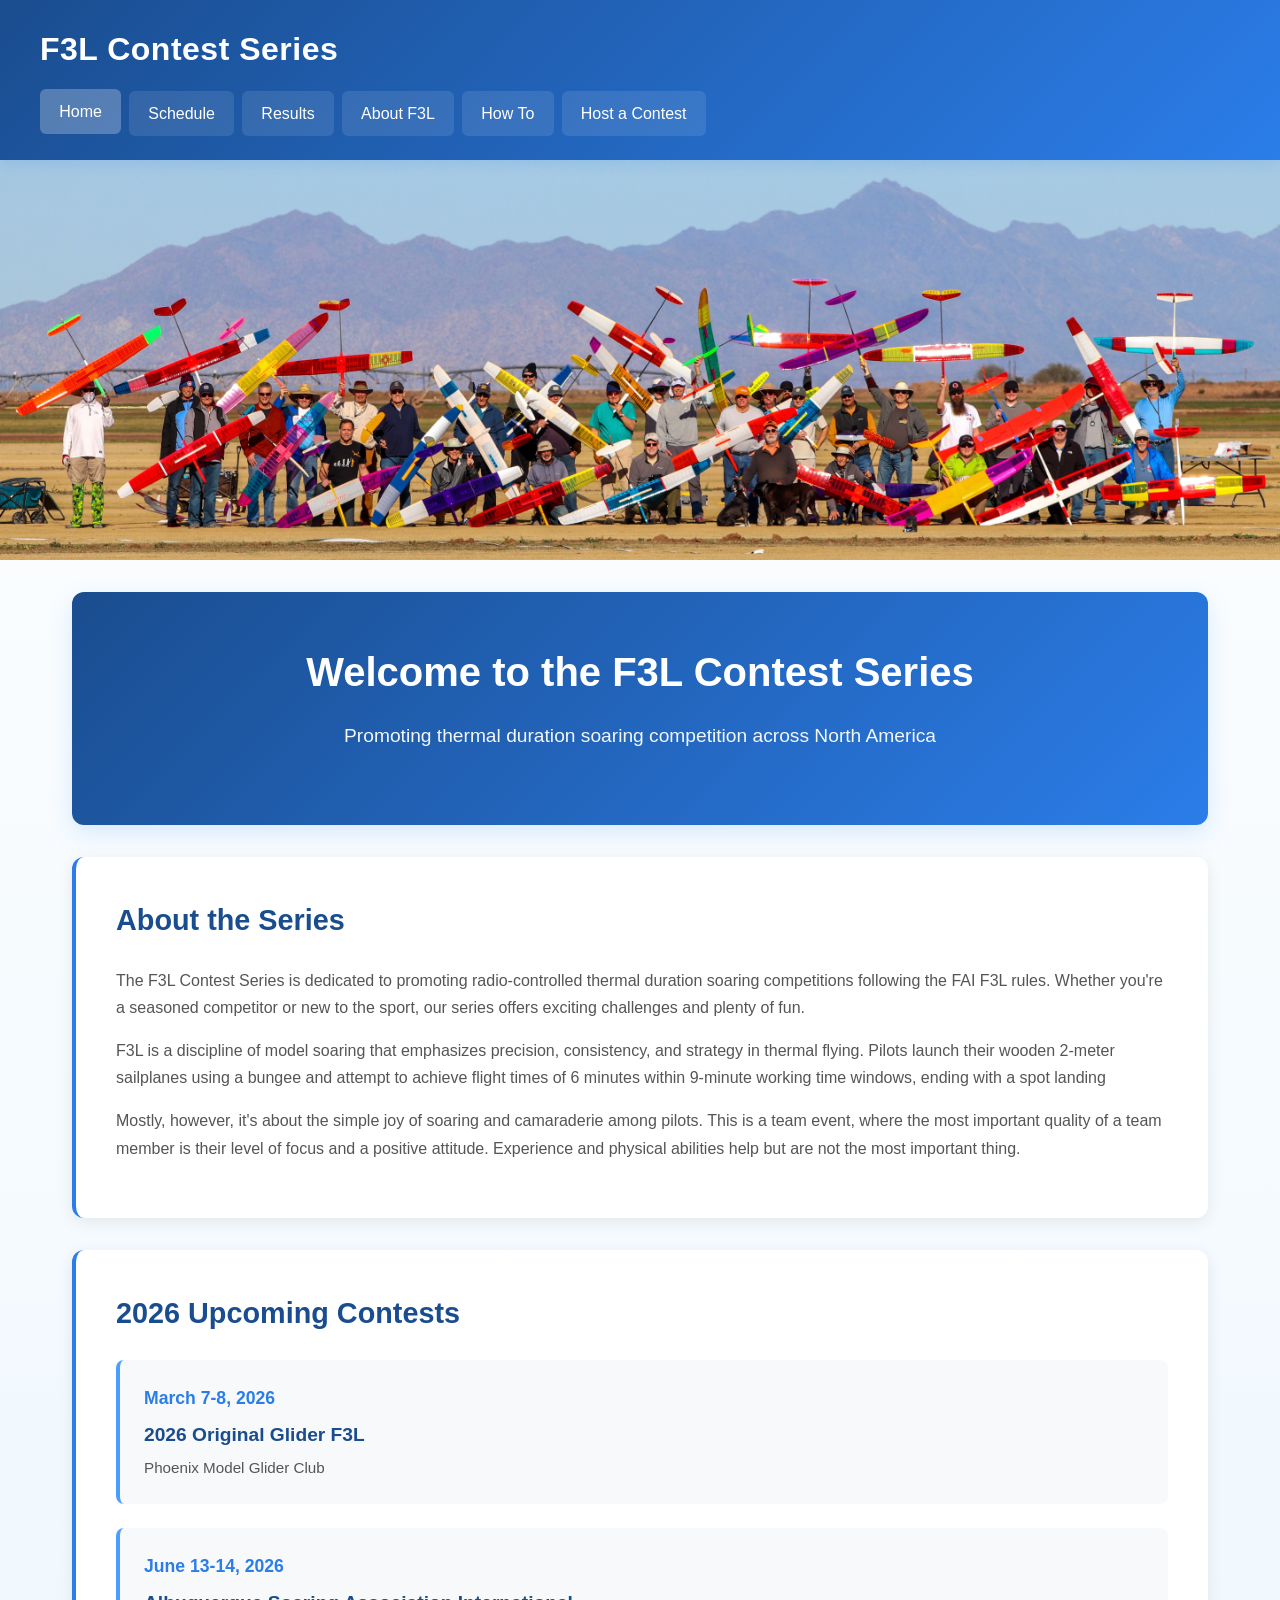
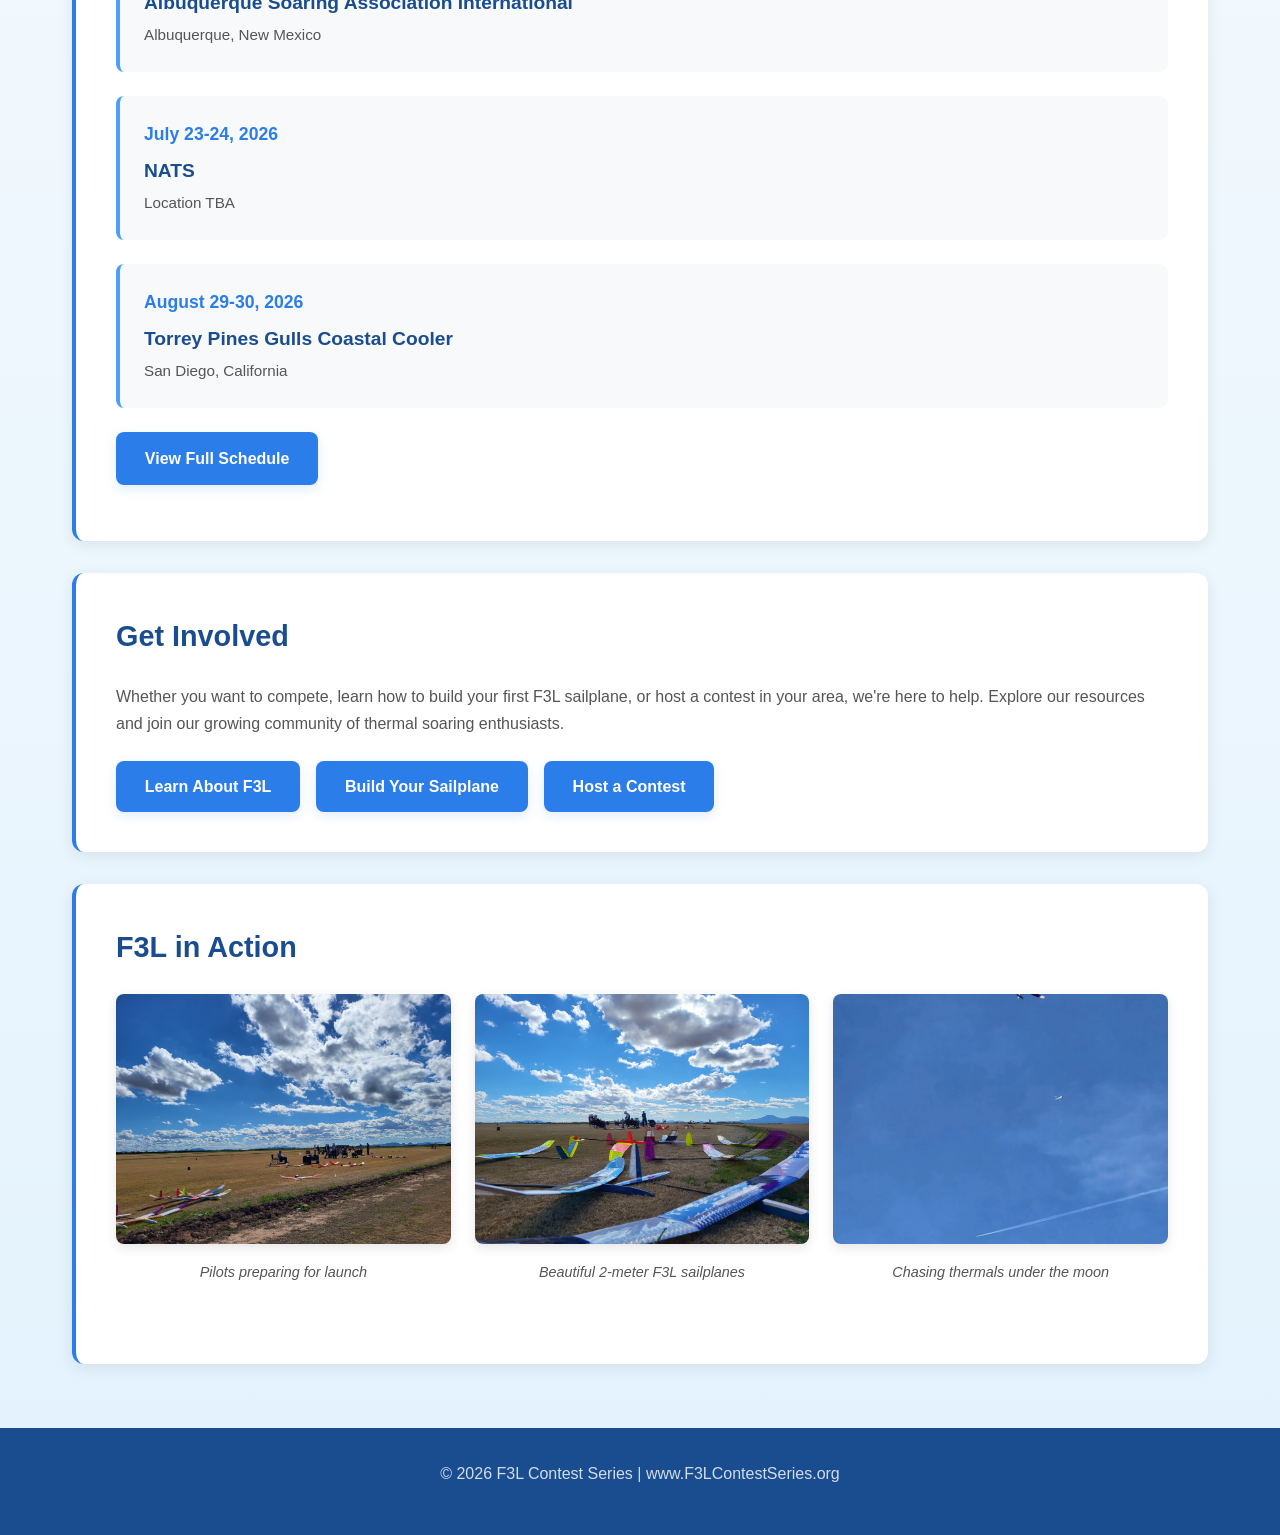
==== index.html @ 9ebe704e "Initial commit" ====
<!DOCTYPE html>
<html lang="en">
<head>
    <meta charset="UTF-8">
    <meta name="viewport" content="width=device-width, initial-scale=1.0">
    <title>F3L Contest Series - Home</title>
    <link rel="stylesheet" href="styles.css">
</head>
<body>
    <header>
        <div class="header-content">
            <h1>F3L Contest Series</h1>
            <nav>
                <ul>
                    <li><a href="index.html" class="active">Home</a></li>
                    <li><a href="schedule.html">Schedule</a></li>
                    <li><a href="results.html">Results</a></li>
                    <li><a href="about.html">About F3L</a></li>
                    <li><a href="howto.html">How To</a></li>
                    <li><a href="host.html">Host a Contest</a></li>
                </ul>
            </nav>
        </div>
    </header>

    <div class="banner-image">
        <img src="assets/PhxPilots.JPG" alt="F3L Pilots at Phoenix">
    </div>

    <main>
        <div class="hero">
            <h2>Welcome to the F3L Contest Series</h2>
            <p>Promoting thermal duration soaring competition across North America</p>
        </div>

        <div class="content-card">
            <h2>About the Series</h2>
            <p>The F3L Contest Series is dedicated to promoting radio-controlled thermal duration soaring competitions following the FAI F3L rules. Whether you're a seasoned competitor or new to the sport, our series offers exciting challenges and plenty of fun.</p>
            <p>F3L is a discipline of model soaring that emphasizes precision, consistency, and strategy in thermal flying. Pilots launch their wooden 2-meter sailplanes using a bungee and attempt to achieve flight times of 6 minutes within 9-minute working time windows, ending with a spot landing</p>
            <p>Mostly, however, it's about the simple joy of soaring and  camaraderie among pilots. This is a team event, where the most important quality of a team member is their level of focus and a positive attitude. Experience and physical abilities help but are not the most important thing.</p>
        </div>

        <div class="content-card">
            <h2>2026 Upcoming Contests</h2>
            
            <div class="event-card">
                <div class="event-date">March 7-8, 2026</div>
                <div class="event-title">2026 Original Glider F3L</div>
                <div class="event-location">Phoenix Model Glider Club</div>
            </div>

            <div class="event-card">
                <div class="event-date">June 13-14, 2026</div>
                <div class="event-title">Albuquerque Soaring Association International</div>
                <div class="event-location">Albuquerque, New Mexico</div>
            </div>

            <div class="event-card">
                <div class="event-date">July 23-24, 2026</div>
                <div class="event-title">NATS</div>
                <div class="event-location">Location TBA</div>
            </div>

            <div class="event-card">
                <div class="event-date">August 29-30, 2026</div>
                <div class="event-title">Torrey Pines Gulls Coastal Cooler</div>
                <div class="event-location">San Diego, California</div>
            </div>

            <p style="margin-top: 1.5rem;">
                <a href="schedule.html" class="btn">View Full Schedule</a>
            </p>
        </div>

        <div class="content-card">
            <h2>Get Involved</h2>
            <p>Whether you want to compete, learn how to build your first F3L sailplane, or host a contest in your area, we're here to help. Explore our resources and join our growing community of thermal soaring enthusiasts.</p>
            <div style="margin-top: 1.5rem; display: flex; gap: 1rem; flex-wrap: wrap;">
                <a href="about.html" class="btn">Learn About F3L</a>
                <a href="howto.html" class="btn-secondary">Build Your Sailplane</a>
                <a href="host.html" class="btn-secondary">Host a Contest</a>
            </div>
        </div>

        <div class="content-card">
            <h2>F3L in Action</h2>
            <div class="image-grid">
                <div>
                    <img src="assets/flight_line.jpg" alt="F3L pilots at the flight line">
                    <p class="image-caption">Pilots preparing for launch</p>
                </div>
                <div>
                    <img src="assets/planes_1.jpg" alt="F3L sailplanes">
                    <p class="image-caption">Beautiful 2-meter F3L sailplanes</p>
                </div>
                <div>
                    <img src="assets/soaring_moon.JPG" alt="Sailplane soaring past the moon">
                    <p class="image-caption">Chasing thermals under the moon</p>
                </div>
            </div>
        </div>
    </main>

    <footer>
        <p>&copy; 2026 F3L Contest Series | <a href="http://www.f3lcontestseries.org" style="color: rgba(255,255,255,0.8);">www.F3LContestSeries.org</a></p>
    </footer>
</body>
</html>
---- styles.css ----
/* F3L Contest Series - Main Stylesheet */

:root {
  --sky-blue: #2b7de9;
  --deep-blue: #1a4d8f;
  --light-blue: #e3f2fd;
  --accent-blue: #4a9eff;
  --white: #ffffff;
  --off-white: #f8f9fa;
  --text-dark: #1a1a1a;
  --text-gray: #555555;
  --border-color: #d1e3f8;
  --shadow: rgba(43, 125, 233, 0.15);
}

* {
  margin: 0;
  padding: 0;
  box-sizing: border-box;
}

body {
  font-family: 'Segoe UI', Tahoma, Geneva, Verdana, sans-serif;
  line-height: 1.6;
  color: var(--text-dark);
  background: linear-gradient(to bottom, var(--white) 0%, var(--light-blue) 100%);
  min-height: 100vh;
}

/* Header & Navigation */
header {
  background: linear-gradient(135deg, var(--deep-blue) 0%, var(--sky-blue) 100%);
  color: var(--white);
  padding: 1.5rem 2rem;
  box-shadow: 0 4px 12px var(--shadow);
  position: sticky;
  top: 0;
  z-index: 1000;
}

.header-content {
  max-width: 1200px;
  margin: 0 auto;
}

h1 {
  font-size: 2rem;
  font-weight: 600;
  margin-bottom: 1rem;
  letter-spacing: 0.5px;
}

nav ul {
  list-style: none;
  display: flex;
  flex-wrap: wrap;
  gap: 0.5rem;
}

nav a {
  color: var(--white);
  text-decoration: none;
  padding: 0.6rem 1.2rem;
  border-radius: 6px;
  transition: all 0.3s ease;
  background: rgba(255, 255, 255, 0.1);
  font-weight: 500;
  display: inline-block;
}

nav a:hover,
nav a.active {
  background: rgba(255, 255, 255, 0.25);
  transform: translateY(-2px);
}

/* Banner Image */
.banner-image {
  width: 100%;
  overflow: hidden;
  max-height: 400px;
  position: relative;
}

.banner-image img {
  width: 100%;
  height: auto;
  display: block;
  object-fit: cover;
  max-height: 400px;
}

/* Main Content */
main {
  max-width: 1200px;
  margin: 2rem auto;
  padding: 0 2rem;
}

.content-card {
  background: var(--white);
  border-radius: 12px;
  padding: 2.5rem;
  margin-bottom: 2rem;
  box-shadow: 0 4px 16px rgba(0, 0, 0, 0.08);
  border-left: 4px solid var(--sky-blue);
}

h2 {
  color: var(--deep-blue);
  font-size: 1.8rem;
  margin-bottom: 1.5rem;
  font-weight: 600;
}

h3 {
  color: var(--sky-blue);
  font-size: 1.4rem;
  margin-top: 2rem;
  margin-bottom: 1rem;
  font-weight: 600;
}

p {
  margin-bottom: 1rem;
  color: var(--text-gray);
  line-height: 1.7;
}

/* Links */
a {
  color: var(--sky-blue);
  text-decoration: none;
  transition: color 0.3s ease;
}

a:hover {
  color: var(--deep-blue);
  text-decoration: underline;
}

/* Buttons & CTAs */
.btn {
  display: inline-block;
  padding: 0.8rem 1.8rem;
  background: var(--sky-blue);
  color: var(--white);
  border-radius: 8px;
  text-decoration: none;
  font-weight: 600;
  transition: all 0.3s ease;
  border: none;
  cursor: pointer;
  box-shadow: 0 4px 12px var(--shadow);
}

.btn:hover {
  background: var(--deep-blue);
  transform: translateY(-2px);
  box-shadow: 0 6px 16px var(--shadow);
  text-decoration: none;
}

.btn-secondary {
  display: inline-block;
  padding: 0.8rem 1.8rem;
  background: var(--sky-blue);
  color: var(--white);
  border-radius: 8px;
  text-decoration: none;
  font-weight: 600;
  transition: all 0.3s ease;
  border: none;
  cursor: pointer;
  box-shadow: 0 4px 12px var(--shadow);
}

.btn-secondary:hover {
  background: var(--deep-blue);
  transform: translateY(-2px);
  box-shadow: 0 6px 16px var(--shadow);
  text-decoration: none;
}

/* Event Cards */
.event-card {
  background: var(--off-white);
  border-left: 4px solid var(--accent-blue);
  padding: 1.5rem;
  margin-bottom: 1.5rem;
  border-radius: 8px;
  transition: all 0.3s ease;
}

.event-card:hover {
  background: var(--white);
  box-shadow: 0 4px 12px rgba(0, 0, 0, 0.1);
  transform: translateX(8px);
}

.event-date {
  color: var(--sky-blue);
  font-weight: 600;
  font-size: 1.1rem;
  margin-bottom: 0.5rem;
}

.event-title {
  color: var(--deep-blue);
  font-size: 1.2rem;
  font-weight: 600;
  margin-bottom: 0.3rem;
}

.event-location {
  color: var(--text-gray);
  font-size: 0.95rem;
}

/* YouTube Embeds */
.video-container {
  position: relative;
  padding-bottom: 56.25%;
  height: 0;
  overflow: hidden;
  margin: 1.5rem 0;
  border-radius: 8px;
  box-shadow: 0 4px 12px rgba(0, 0, 0, 0.1);
}

.video-container iframe {
  position: absolute;
  top: 0;
  left: 0;
  width: 100%;
  height: 100%;
  border-radius: 8px;
}

/* Resource Links */
.resource-list {
  list-style: none;
  margin: 1rem 0;
}

.resource-list li {
  margin-bottom: 1rem;
  padding-left: 1.5rem;
  position: relative;
}

.resource-list li:before {
  content: "→";
  position: absolute;
  left: 0;
  color: var(--sky-blue);
  font-weight: bold;
}

.resource-list a {
  font-weight: 500;
}

/* Download Links */
.download-link {
  display: inline-flex;
  align-items: center;
  gap: 0.5rem;
  padding: 0.8rem 1.5rem;
  background: var(--light-blue);
  color: var(--deep-blue);
  border-radius: 8px;
  margin: 0.5rem 0.5rem 0.5rem 0;
  transition: all 0.3s ease;
  font-weight: 500;
  text-decoration: none;
}

.download-link:hover {
  background: var(--sky-blue);
  color: var(--white);
  transform: translateY(-2px);
  text-decoration: none;
}

/* Tables */
table {
  width: 100%;
  border-collapse: collapse;
  margin: 1.5rem 0;
  background: var(--white);
  border-radius: 8px;
  overflow: hidden;
  box-shadow: 0 2px 8px rgba(0, 0, 0, 0.05);
}

th, td {
  padding: 1rem;
  text-align: left;
  border-bottom: 1px solid var(--border-color);
}

th {
  background: var(--light-blue);
  color: var(--deep-blue);
  font-weight: 600;
}

tr:hover {
  background: var(--off-white);
}

/* Image Placeholders */
.image-placeholder {
  background: linear-gradient(135deg, var(--light-blue) 0%, var(--white) 100%);
  border: 2px dashed var(--border-color);
  border-radius: 8px;
  padding: 3rem;
  text-align: center;
  color: var(--text-gray);
  margin: 1.5rem 0;
}

/* Hero Section */
.hero {
  background: linear-gradient(135deg, var(--deep-blue) 0%, var(--sky-blue) 100%);
  color: var(--white);
  padding: 3rem 2.5rem;
  border-radius: 12px;
  margin-bottom: 2rem;
  text-align: center;
  box-shadow: 0 8px 24px var(--shadow);
}

.hero h2 {
  color: var(--white);
  font-size: 2.5rem;
  margin-bottom: 1rem;
}

.hero p {
  color: rgba(255, 255, 255, 0.95);
  font-size: 1.2rem;
  margin-bottom: 1.5rem;
}

/* Footer */
footer {
  background: var(--deep-blue);
  color: var(--white);
  text-align: center;
  padding: 2rem;
  margin-top: 4rem;
}

footer p {
  color: rgba(255, 255, 255, 0.8);
}

/* Responsive Design */
@media (max-width: 768px) {
  header {
    padding: 1rem;
  }

  h1 {
    font-size: 1.5rem;
  }

  nav ul {
    gap: 0.3rem;
  }

  nav a {
    padding: 0.5rem 0.8rem;
    font-size: 0.9rem;
  }

  main {
    padding: 0 1rem;
  }

  .content-card {
    padding: 1.5rem;
  }

  h2 {
    font-size: 1.5rem;
  }

  h3 {
    font-size: 1.2rem;
  }

  .hero {
    padding: 2rem 1.5rem;
  }

  .hero h2 {
    font-size: 1.8rem;
  }

  .hero p {
    font-size: 1rem;
  }

  table {
    font-size: 0.9rem;
  }

  th, td {
    padding: 0.7rem;
  }
}

@media (max-width: 480px) {
  nav ul {
    flex-direction: column;
  }

  nav a {
    text-align: center;
    width: 100%;
  }

  .event-card:hover {
    transform: translateX(0);
  }
}

/* Tabs for Results Page */
.tabs {
  display: flex;
  gap: 0.5rem;
  margin-bottom: 1.5rem;
  border-bottom: 2px solid var(--border-color);
}

.tab-button {
  padding: 0.8rem 1.5rem;
  background: transparent;
  color: var(--text-gray);
  border: none;
  border-bottom: 3px solid transparent;
  cursor: pointer;
  font-size: 1rem;
  font-weight: 600;
  transition: all 0.3s ease;
}

.tab-button:hover {
  color: var(--sky-blue);
}

.tab-button.active {
  color: var(--deep-blue);
  border-bottom-color: var(--sky-blue);
}

.tab-content {
  display: none;
}

.tab-content.active {
  display: block;
}

.standings-iframe {
  width: 100%;
  height: 800px;
  border: 1px solid var(--border-color);
  border-radius: 8px;
  background: var(--white);
}

/* Content Images */
.content-image {
  width: 100%;
  max-width: 800px;
  height: auto;
  border-radius: 8px;
  box-shadow: 0 4px 12px rgba(0, 0, 0, 0.1);
  margin: 1.5rem auto;
  display: block;
}

.content-image-small {
  width: 100%;
  max-width: 500px;
  height: auto;
  border-radius: 8px;
  box-shadow: 0 4px 12px rgba(0, 0, 0, 0.1);
  margin: 1.5rem auto;
  display: block;
}

.image-caption {
  text-align: center;
  font-style: italic;
  color: var(--text-gray);
  font-size: 0.9rem;
  margin-top: 0.5rem;
}

.image-grid {
  display: grid;
  grid-template-columns: repeat(auto-fit, minmax(300px, 1fr));
  gap: 1.5rem;
  margin: 1.5rem 0;
}

.image-grid img {
  width: 100%;
  height: 250px;
  object-fit: cover;
  border-radius: 8px;
  box-shadow: 0 4px 12px rgba(0, 0, 0, 0.1);
}

@media (max-width: 768px) {
  .tabs {
    flex-direction: column;
    gap: 0;
  }
  
  .image-grid {
    grid-template-columns: 1fr;
  }
}

  .tab-button {
    width: 100%;
    text-align: left;
    border-bottom: 1px solid var(--border-color);
  }

  .tab-button.active {
    background: var(--light-blue);
    border-left: 4px solid var(--sky-blue);
  }

  .standings-iframe {
    height: 600px;
  }
}
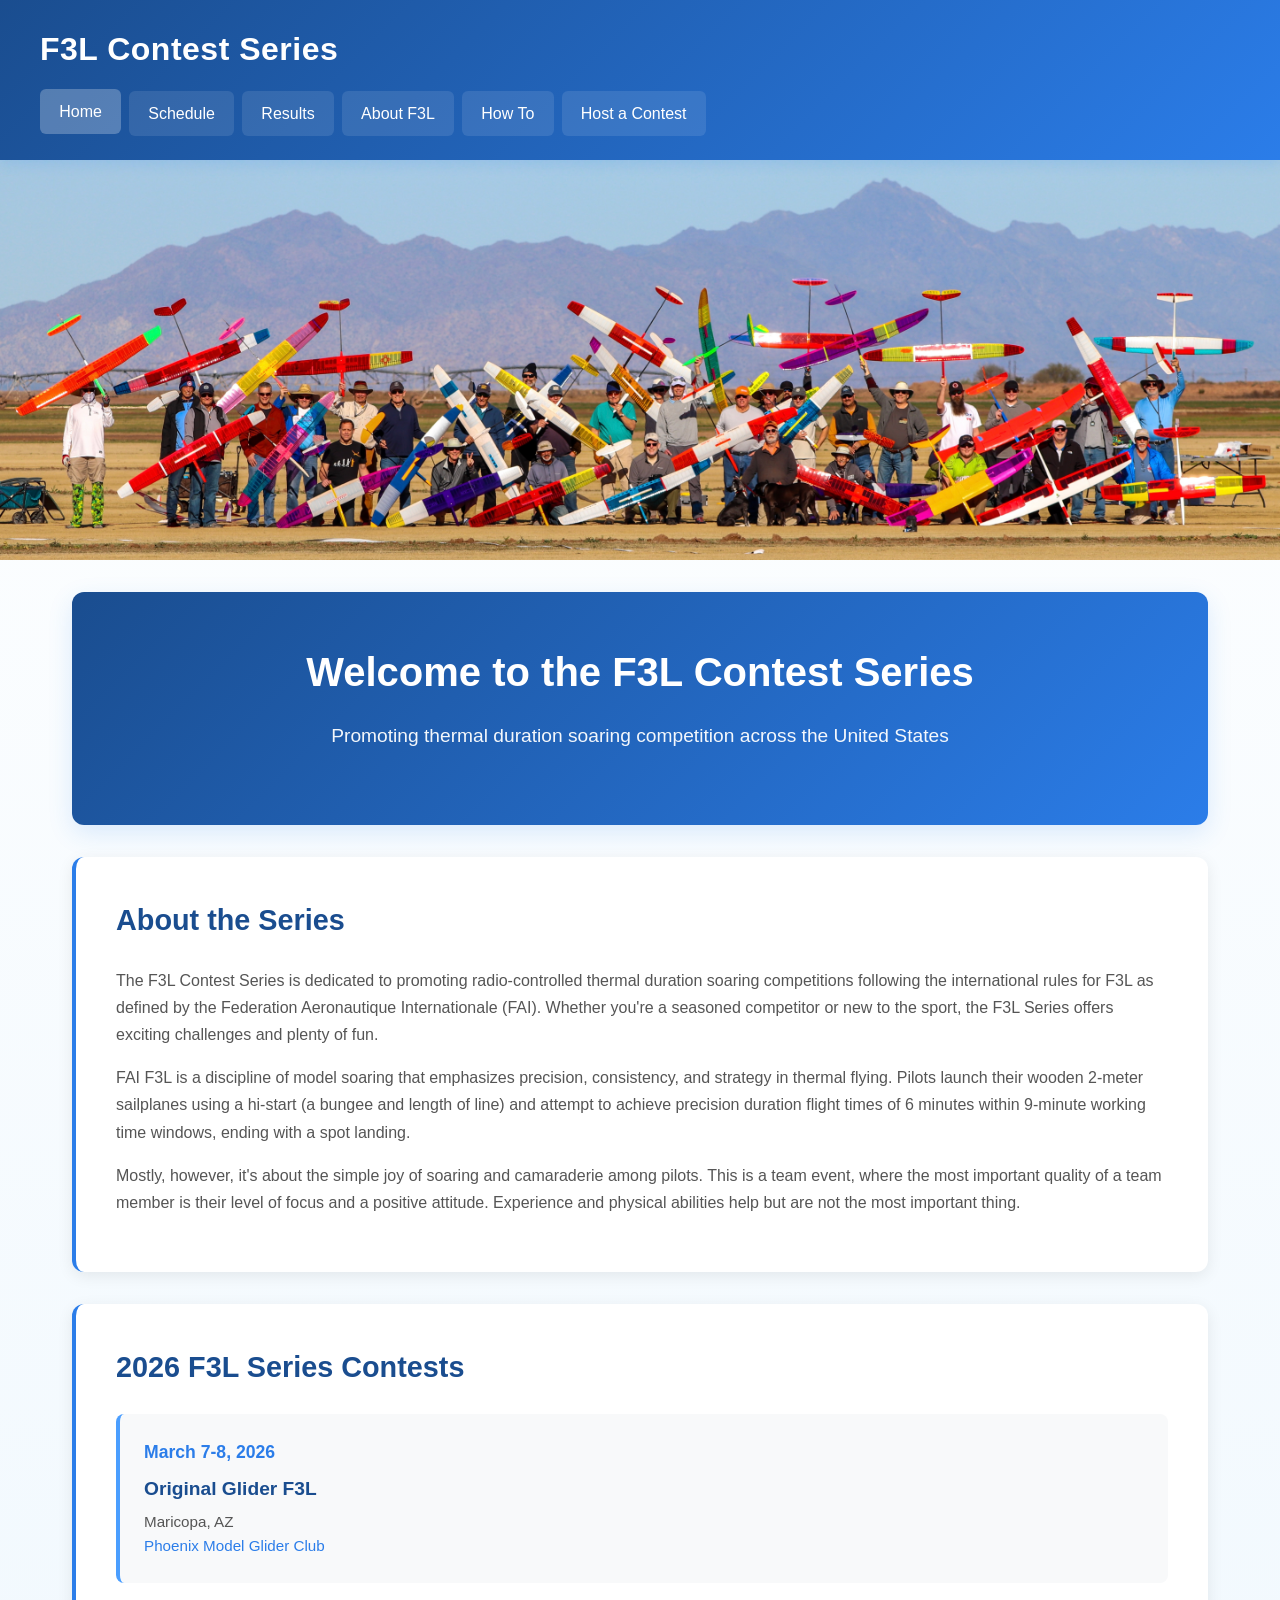
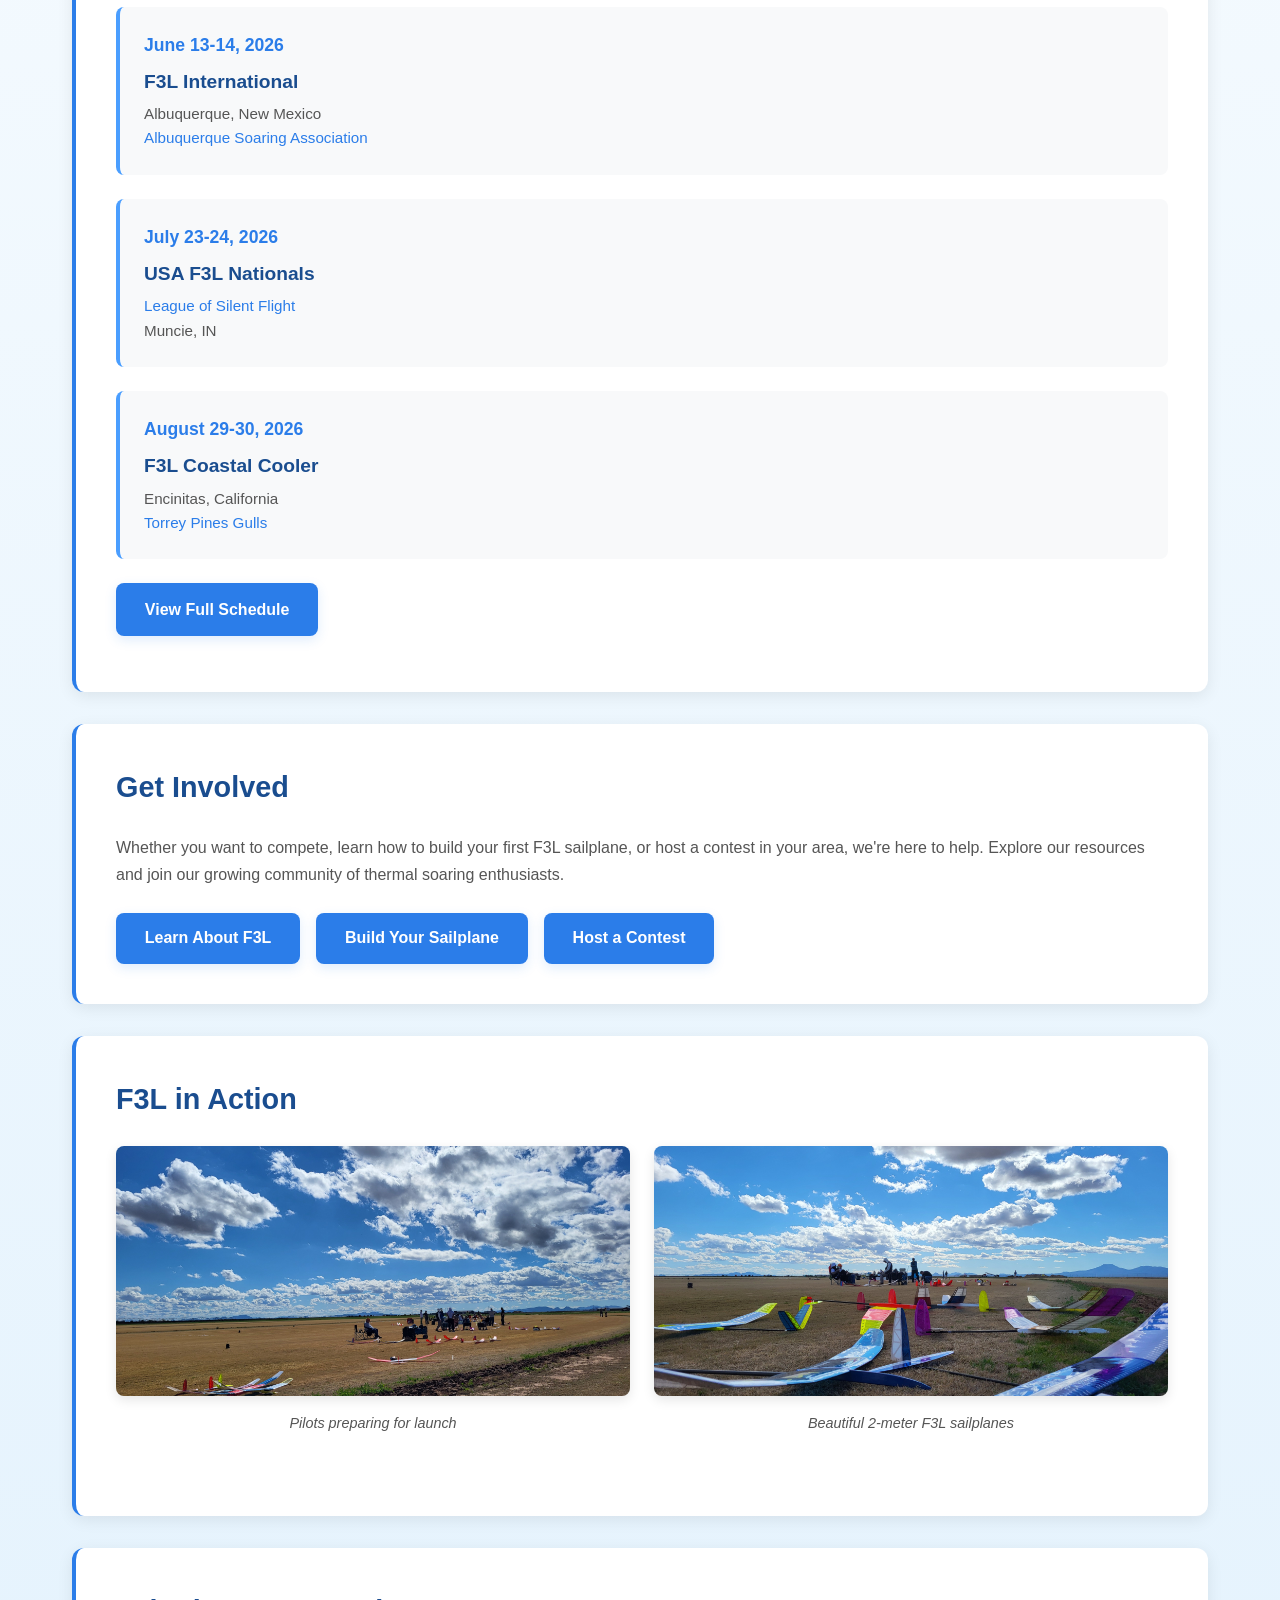
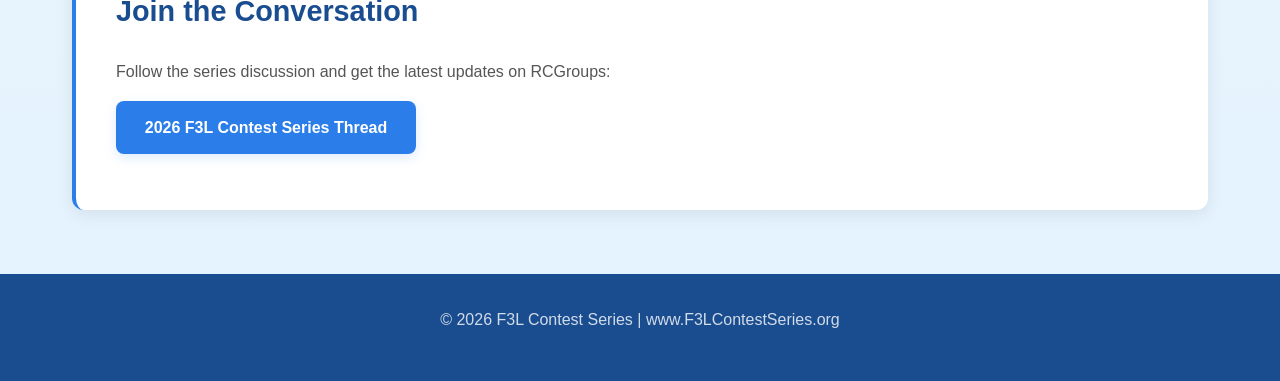
==== commit be970f61: "Apply Gary's feedback: update content, contest details, and add hyperlinks - Changed tagline from 'N" ====
--- a/index.html
+++ b/index.html
@@ -30,41 +30,45 @@
     <main>
         <div class="hero">
             <h2>Welcome to the F3L Contest Series</h2>
-            <p>Promoting thermal duration soaring competition across North America</p>
+            <p>Promoting thermal duration soaring competition across the United States</p>
         </div>
 
         <div class="content-card">
             <h2>About the Series</h2>
-            <p>The F3L Contest Series is dedicated to promoting radio-controlled thermal duration soaring competitions following the FAI F3L rules. Whether you're a seasoned competitor or new to the sport, our series offers exciting challenges and plenty of fun.</p>
-            <p>F3L is a discipline of model soaring that emphasizes precision, consistency, and strategy in thermal flying. Pilots launch their wooden 2-meter sailplanes using a bungee and attempt to achieve flight times of 6 minutes within 9-minute working time windows, ending with a spot landing</p>
-            <p>Mostly, however, it's about the simple joy of soaring and  camaraderie among pilots. This is a team event, where the most important quality of a team member is their level of focus and a positive attitude. Experience and physical abilities help but are not the most important thing.</p>
+            <p>The F3L Contest Series is dedicated to promoting radio-controlled thermal duration soaring competitions following the international rules for F3L as defined by the Federation Aeronautique Internationale (FAI). Whether you're a seasoned competitor or new to the sport, the F3L Series offers exciting challenges and plenty of fun.</p>
+            <p>FAI F3L is a discipline of model soaring that emphasizes precision, consistency, and strategy in thermal flying. Pilots launch their wooden 2-meter sailplanes using a hi-start (a bungee and length of line) and attempt to achieve precision duration flight times of 6 minutes within 9-minute working time windows, ending with a spot landing.</p>
+            <p>Mostly, however, it's about the simple joy of soaring and camaraderie among pilots. This is a team event, where the most important quality of a team member is their level of focus and a positive attitude. Experience and physical abilities help but are not the most important thing.</p>
         </div>
 
         <div class="content-card">
-            <h2>2026 Upcoming Contests</h2>
+            <h2>2026 F3L Series Contests</h2>
             
             <div class="event-card">
                 <div class="event-date">March 7-8, 2026</div>
-                <div class="event-title">2026 Original Glider F3L</div>
-                <div class="event-location">Phoenix Model Glider Club</div>
+                <div class="event-title">Original Glider F3L</div>
+                <div class="event-location">Maricopa, AZ</div>
+                <div class="event-location"><a href="https://www.phoenixmodelgliderclub.net/" target="_blank" rel="noopener">Phoenix Model Glider Club</a></div>
             </div>
 
             <div class="event-card">
                 <div class="event-date">June 13-14, 2026</div>
-                <div class="event-title">Albuquerque Soaring Association International</div>
+                <div class="event-title">F3L International</div>
                 <div class="event-location">Albuquerque, New Mexico</div>
+                <div class="event-location"><a href="http://www.soarabq.org/" target="_blank" rel="noopener">Albuquerque Soaring Association</a></div>
             </div>
 
             <div class="event-card">
                 <div class="event-date">July 23-24, 2026</div>
-                <div class="event-title">NATS</div>
-                <div class="event-location">Location TBA</div>
+                <div class="event-title">USA F3L Nationals</div>
+                <div class="event-location"><a href="https://www.silentflight.org/" target="_blank" rel="noopener">League of Silent Flight</a></div>
+                <div class="event-location">Muncie, IN</div>
             </div>
 
             <div class="event-card">
                 <div class="event-date">August 29-30, 2026</div>
-                <div class="event-title">Torrey Pines Gulls Coastal Cooler</div>
-                <div class="event-location">San Diego, California</div>
+                <div class="event-title">F3L Coastal Cooler</div>
+                <div class="event-location">Encinitas, California</div>
+                <div class="event-location"><a href="https://www.torreypinesgulls.org/" target="_blank" rel="noopener">Torrey Pines Gulls</a></div>
             </div>
 
             <p style="margin-top: 1.5rem;">
@@ -93,11 +97,15 @@
                     <img src="assets/planes_1.jpg" alt="F3L sailplanes">
                     <p class="image-caption">Beautiful 2-meter F3L sailplanes</p>
                 </div>
-                <div>
-                    <img src="assets/soaring_moon.JPG" alt="Sailplane soaring past the moon">
-                    <p class="image-caption">Chasing thermals under the moon</p>
-                </div>
             </div>
+        </div>
+
+        <div class="content-card">
+            <h2>Join the Conversation</h2>
+            <p>Follow the series discussion and get the latest updates on RCGroups:</p>
+            <p style="margin-top: 1rem;">
+                <a href="https://www.rcgroups.com/forums/showthread.php?4846469-2026-F3L-Contest-Series&perpage=50#post54529531" class="btn" target="_blank" rel="noopener">2026 F3L Contest Series Thread</a>
+            </p>
         </div>
     </main>
 
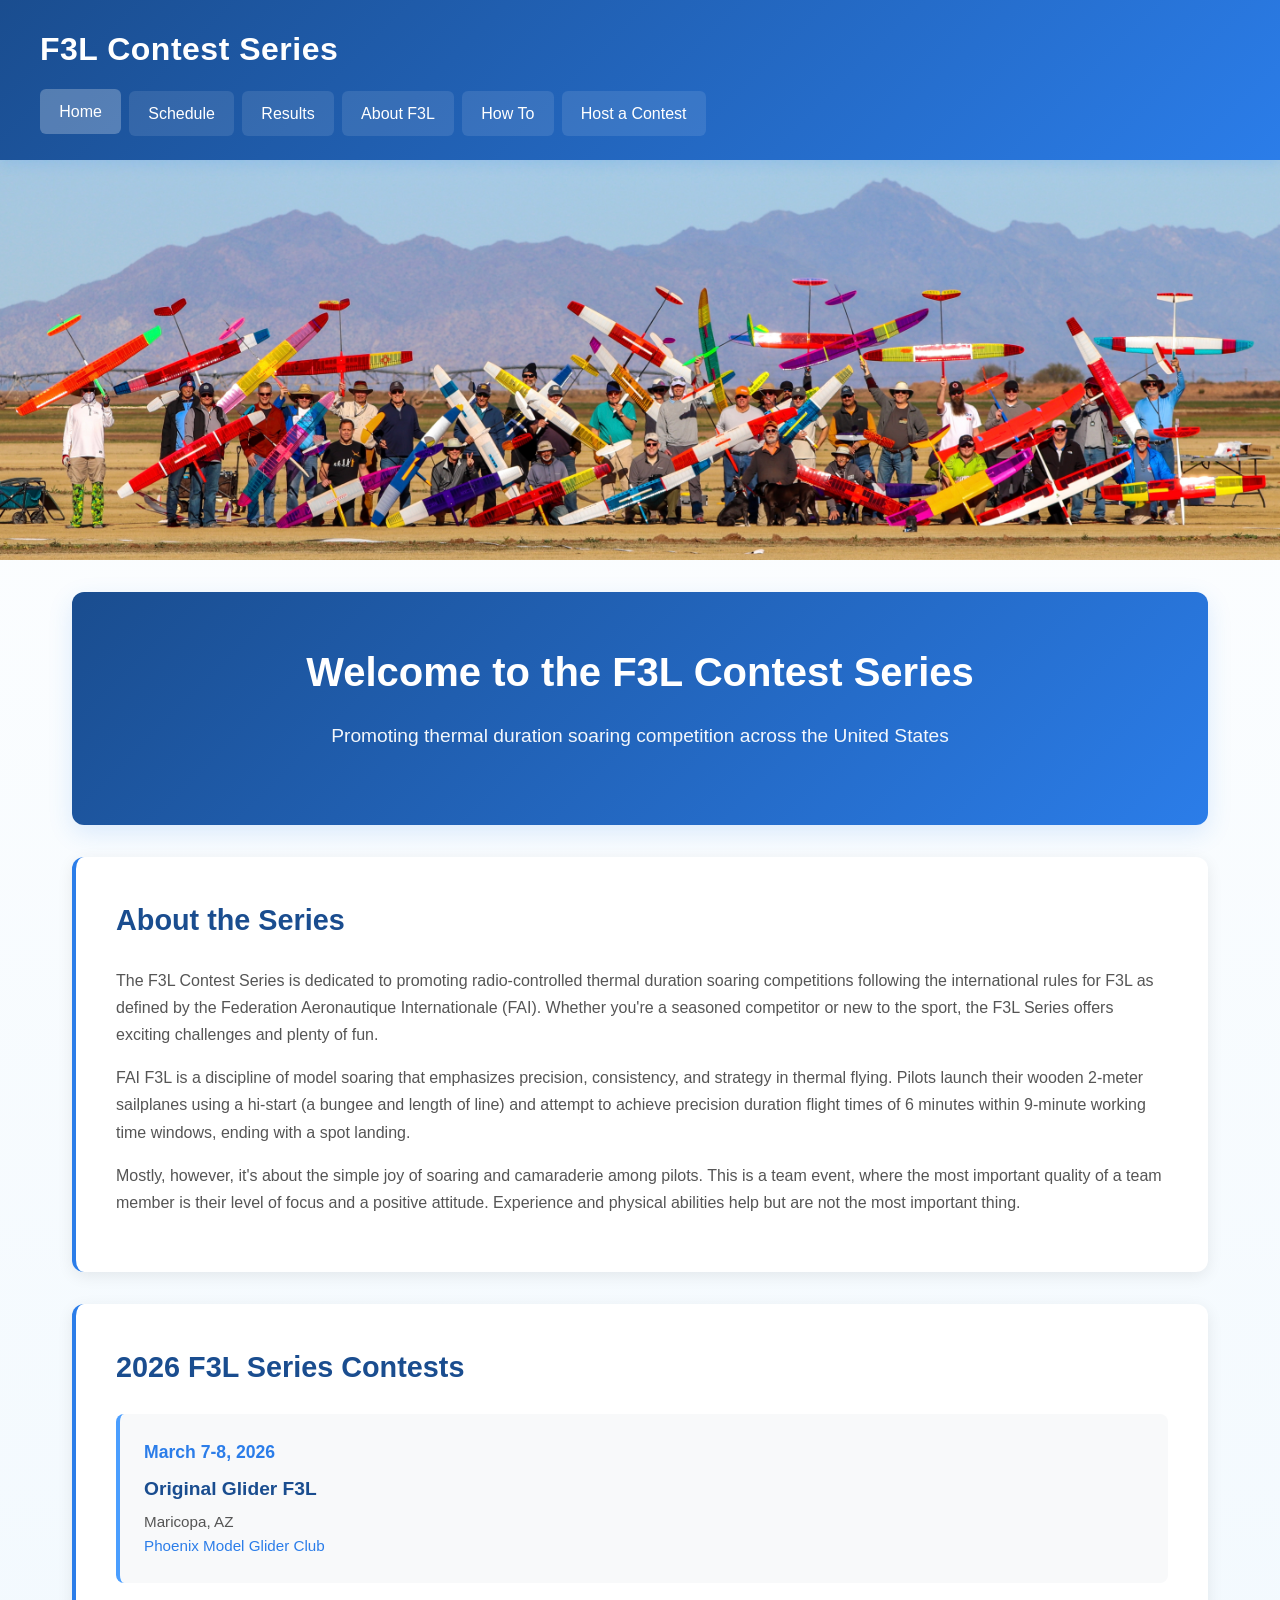
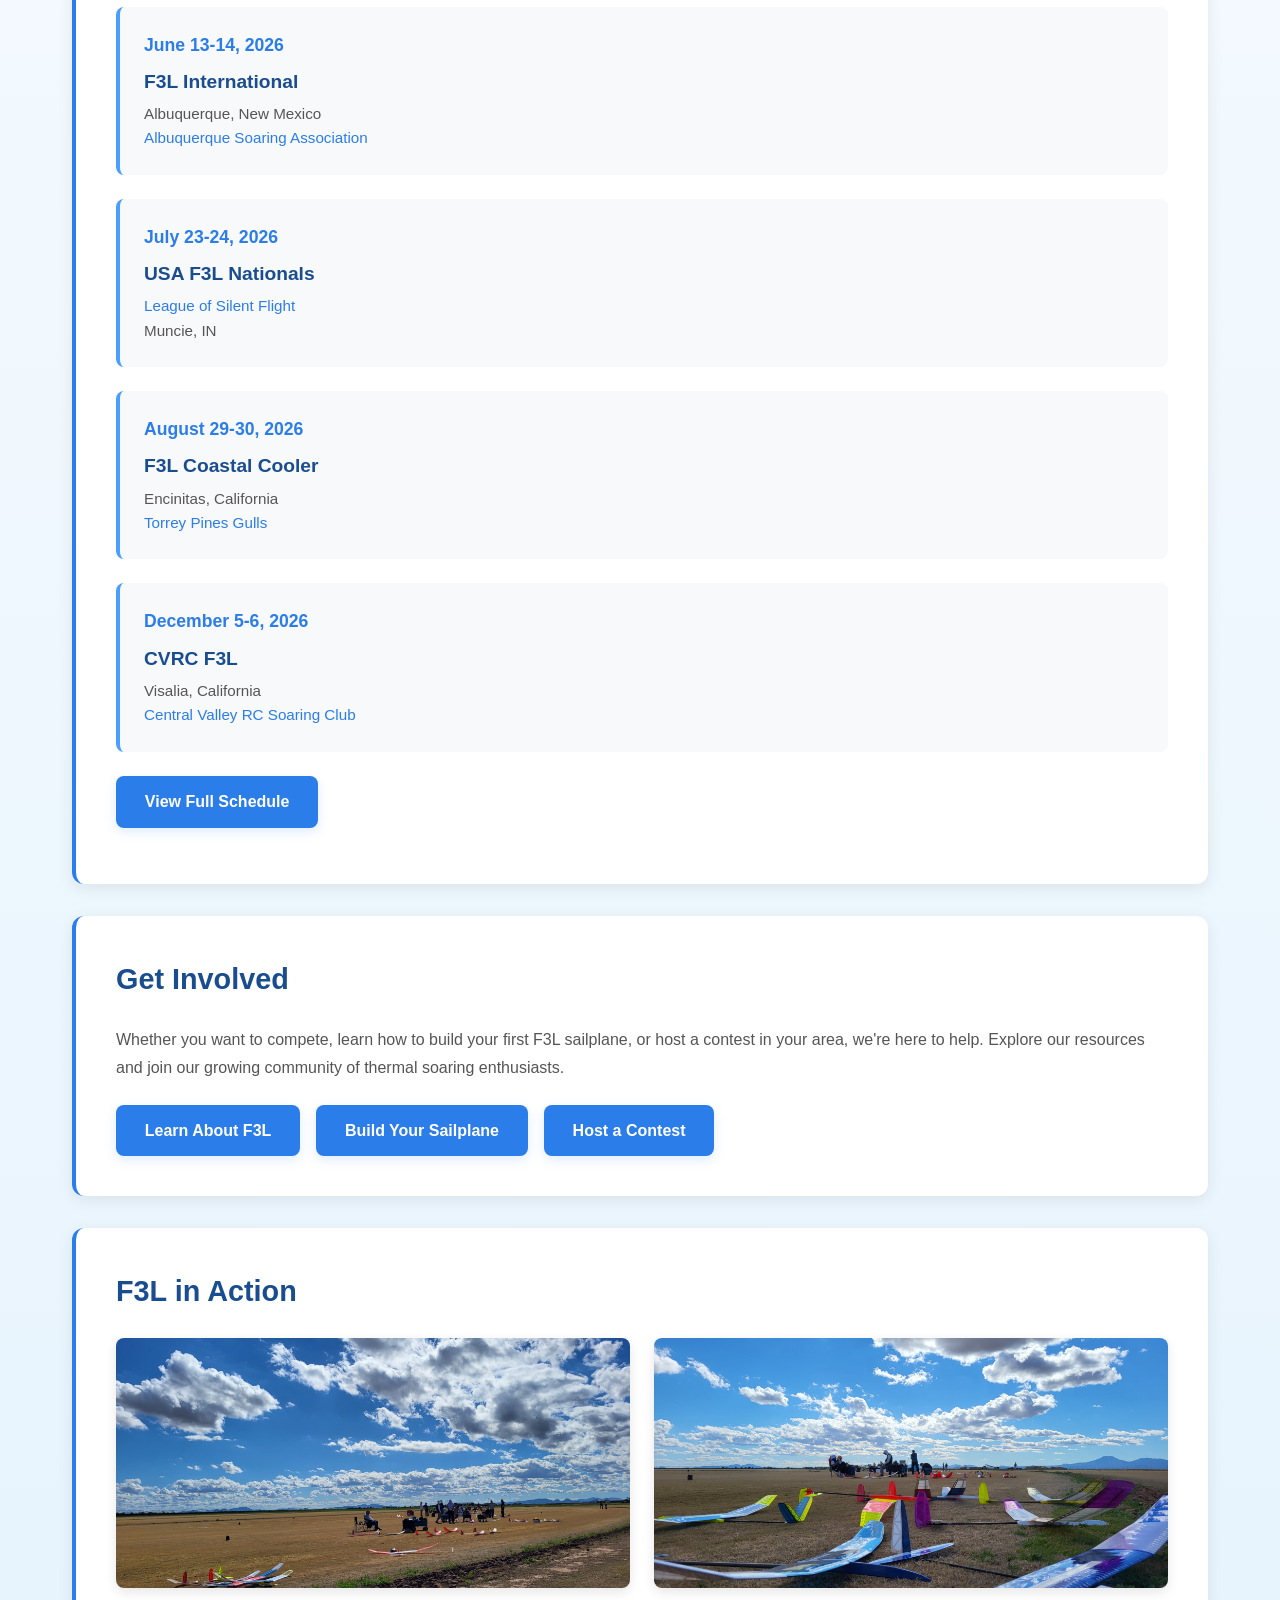
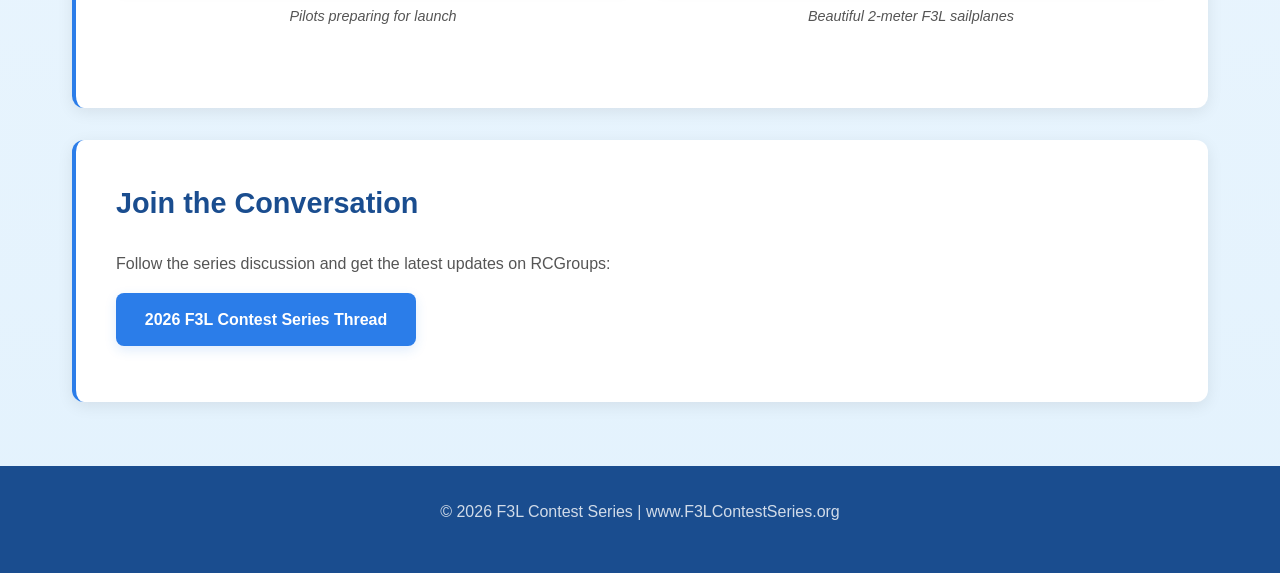
==== commit 86cee1bd: "Schedule: completed statuses with results links, CVRC Dec 5-6, PGMC Mar 2027 schedule.html: rename "" ====
--- a/index.html
+++ b/index.html
@@ -71,6 +71,13 @@
                 <div class="event-location"><a href="https://www.torreypinesgulls.org/" target="_blank" rel="noopener">Torrey Pines Gulls</a></div>
             </div>
 
+            <div class="event-card">
+                <div class="event-date">December 5-6, 2026</div>
+                <div class="event-title">CVRC F3L</div>
+                <div class="event-location">Visalia, California</div>
+                <div class="event-location"><a href="https://cvrcsoaring.wordpress.com/" target="_blank" rel="noopener">Central Valley RC Soaring Club</a></div>
+            </div>
+
             <p style="margin-top: 1.5rem;">
                 <a href="schedule.html" class="btn">View Full Schedule</a>
             </p>
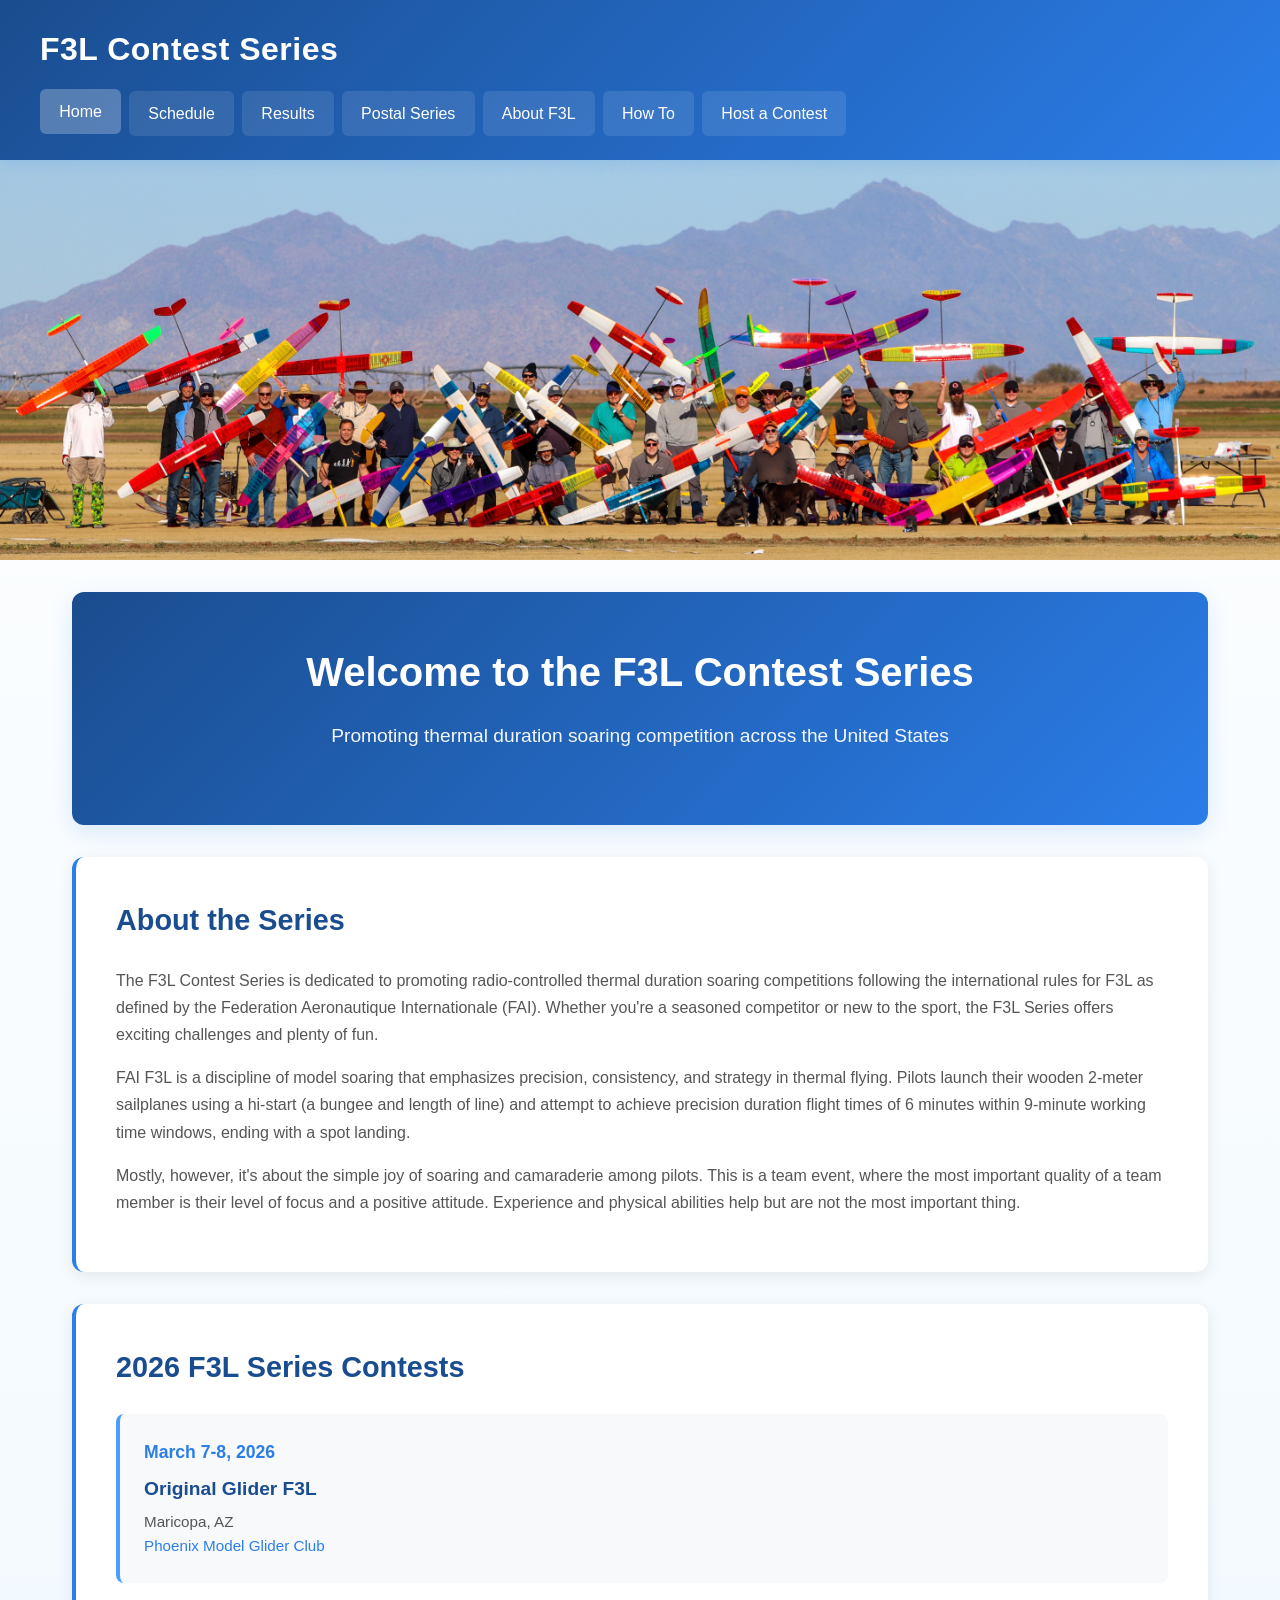
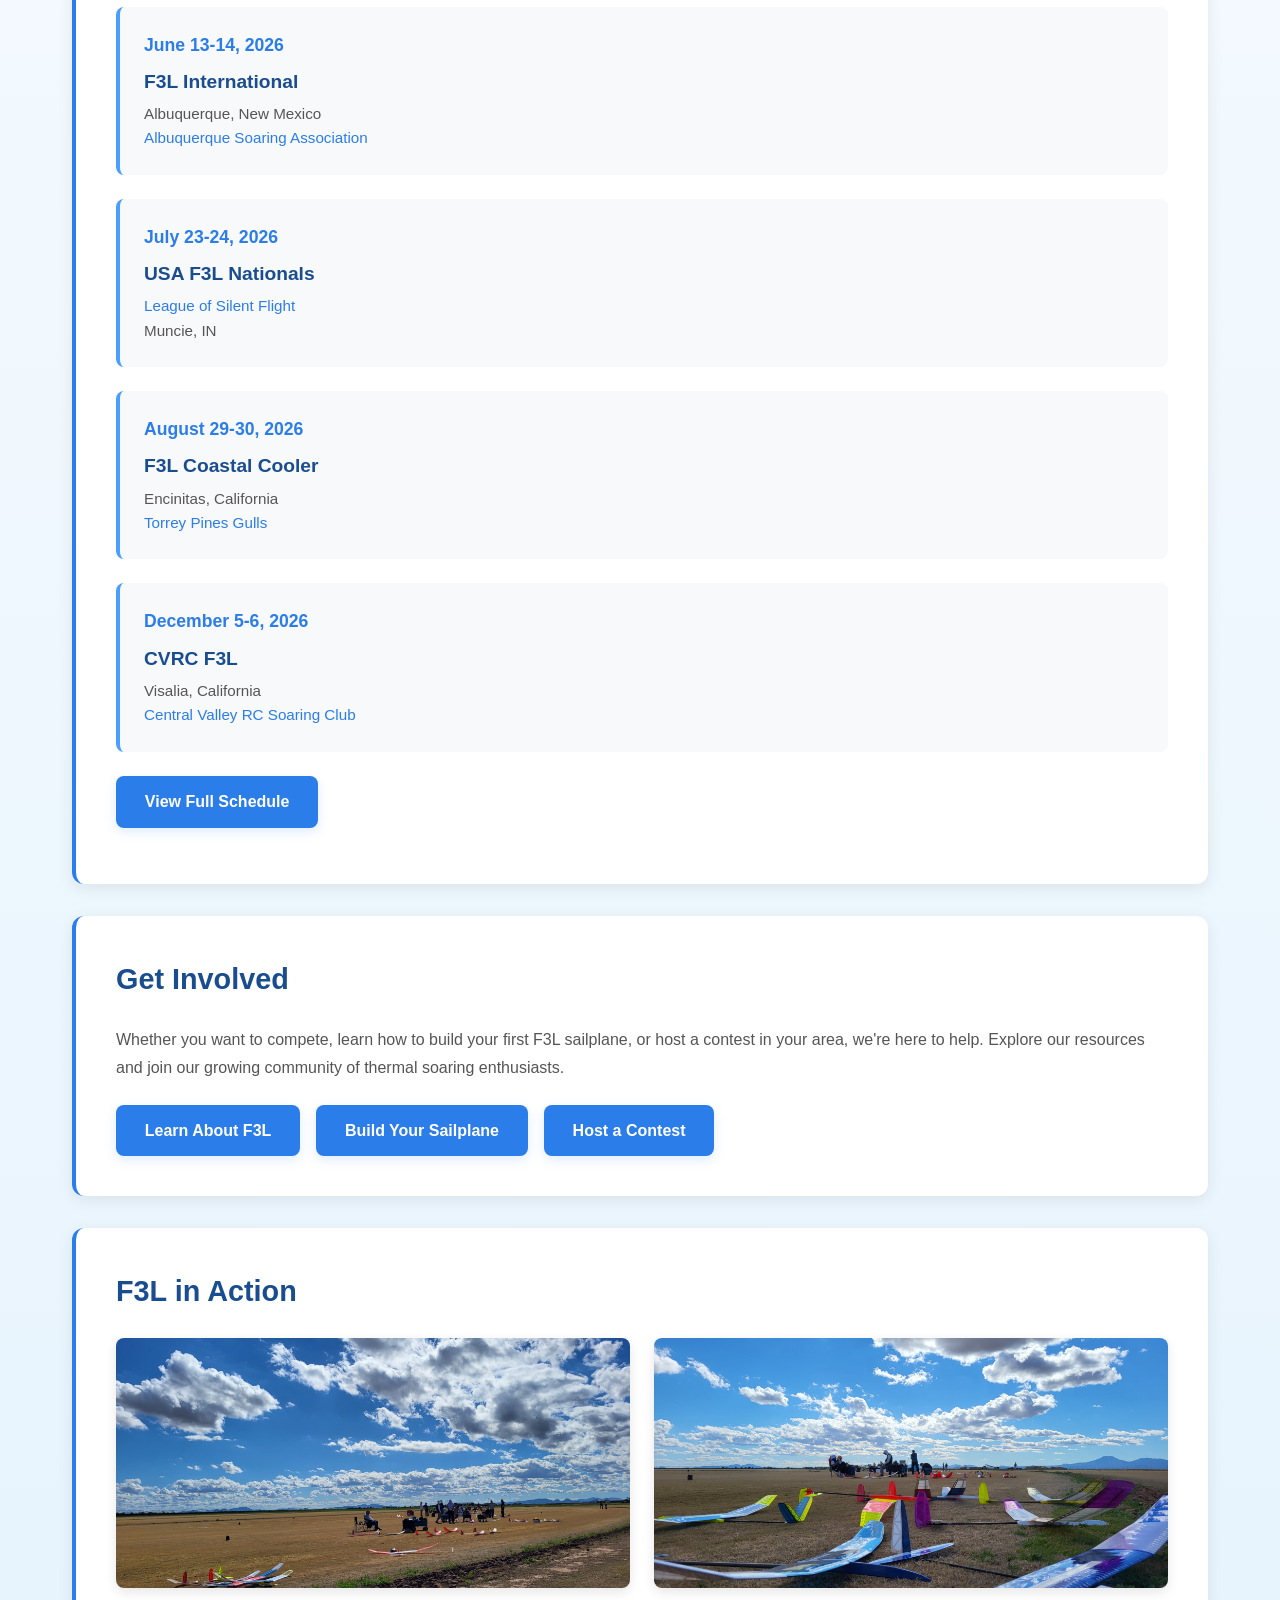
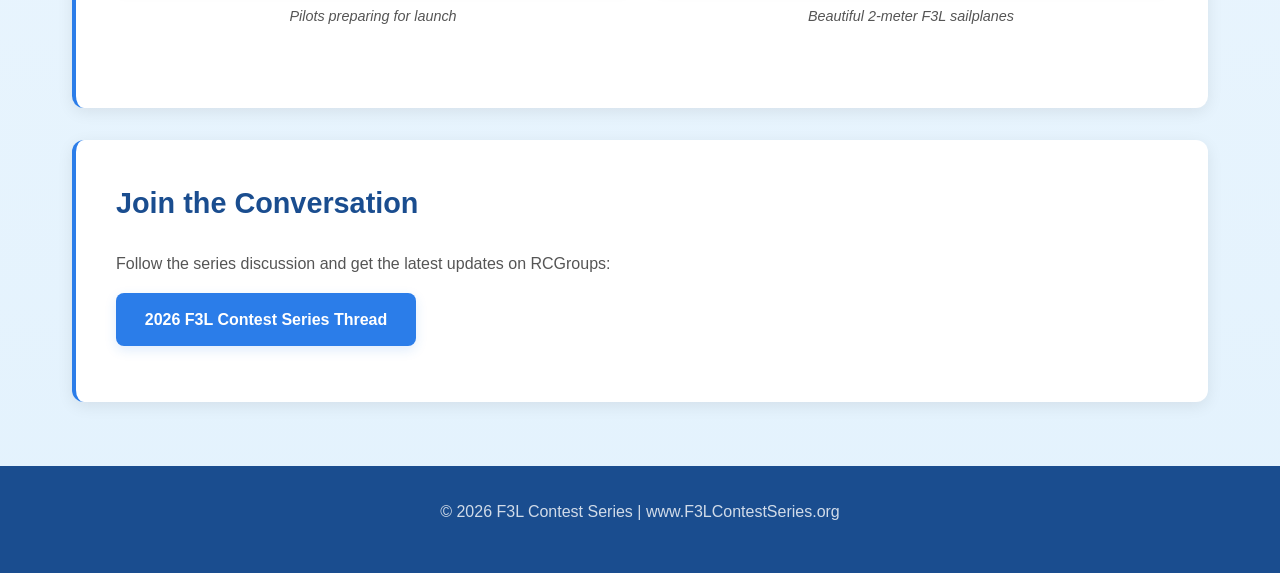
==== commit f430b6d1: "Postal Series page, nav item on every page, README structure line New postal.html describing the F3L" ====
--- a/index.html
+++ b/index.html
@@ -15,6 +15,7 @@
                     <li><a href="index.html" class="active">Home</a></li>
                     <li><a href="schedule.html">Schedule</a></li>
                     <li><a href="results.html">Results</a></li>
+                    <li><a href="postal.html">Postal Series</a></li>
                     <li><a href="about.html">About F3L</a></li>
                     <li><a href="howto.html">How To</a></li>
                     <li><a href="host.html">Host a Contest</a></li>
